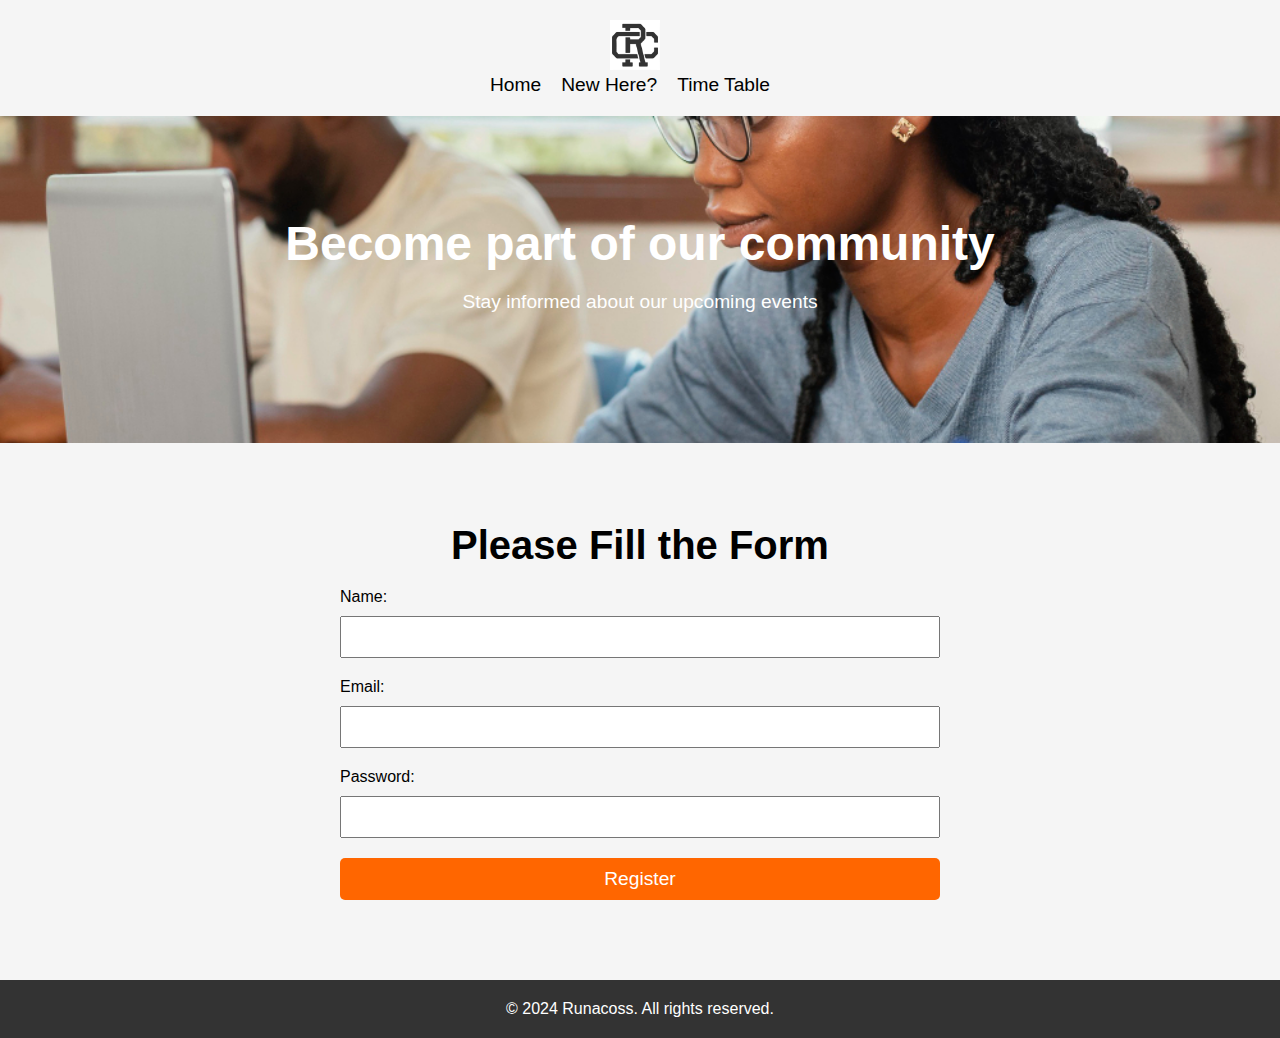
==== form.html @ da5edaef "changes" ====
<!DOCTYPE html>
<html lang="en">
<head>
    <meta charset="UTF-8">
    <meta name="viewport" content="width=device-width, initial-scale=1.0">
    <title>Registration - Redeemer’s University Association of Computer Science Students</title>
    <link rel="stylesheet" href="css/style.css">
</head>
<body>
    <header>
        <nav class="navbar">
            <div class="container">
                <div class="logo-runacoss">
                    <img src="images/logo_runacoss.jpeg" alt="Runacoss">
                </div>
                <ul class="nav-links">
                    <li><a href="index.html">Home</a></li>
                    <li><a href="form.html">New Here?</a></li>
                    <li><a href="timetable.html">Time Table</a></li>
                </ul>
            </div>
        </nav>
    </header>
 
    <section class="cover">
        <div class="cover-text">
            <h1>Become part of our community</h1>
            <p>Stay informed about our upcoming events</p>
        </div>
    </section>
    <section class="register-form">
        <div class="container">
            <h2>Please Fill the Form</h2>
            <form action="#" method="POST">
                <label for="name">Name:</label>
                <input type="text" id="name" name="name" required>
                <label for="email">Email:</label>
                <input type="email" id="email" name="email" required>
                <label for="password">Password:</label>
                <input type="password" id="password" name="password" required>
                <button type="submit" class="btn">Register</button>
            </form>
        </div>
    </section>

    <footer>
        <div class="container">
            <p>© 2024 Runacoss. All rights reserved.</p>
        </div>
    </footer>
</body>
</html>
---- css/style.css ----
* {
    margin: 0;
    padding: 0;
    box-sizing: border-box;
}

body {
    font-family: Arial, sans-serif;
    background-color: #f5f5f5;
}

.container {
    max-width: 1200px;
    margin: 0 auto;
    padding: 0 20px;
}

header {
    background-color: whitesmoke;
    padding: 20px 0;
}

.logo-runacoss img {
    max-width: 50px;
    margin-left: 120px;
}

.navbar {
    display: flex;
    justify-content: space-between;
    align-items: center;
}

.nav-links {
    list-style: none;
    display: flex;
}

.nav-links li {
    margin-right: 20px;
}

.nav-links li a {
    text-decoration: none;
    color: black;
    font-size: 1.2rem;
}

.nav-links li a:hover {
    color: rgb(31, 31, 31);
}

.cover {
    background-image: url('/images/2148913245.jpg');
    background-size: cover;
    background-position: center;
    color: #fff;
    text-align: center;
    padding: 100px 0;
}

.cover-text h1 {
    font-size: 3rem;
    margin-bottom: 20px;
}

.cover-text p {
    font-size: 1.2rem;
    margin-bottom: 30px;
}

.btn {
    display: inline-block;
    background-color: black;
    color: white;
    text-decoration: none;
    padding: 10px 20px;
    border-radius: 5px;
    font-size: 1.2rem;
    transition: background-color 0.3s ease;
}

.btn:hover {
    background-color: whitesmoke;
    color: black;
}

.about-us {
    padding: 80px 0;
    text-align: center;
    background-color: black;
}

.about-us h2 {
    font-size: 2.5rem;
    margin-bottom: 20px;
    color: white;
}

.about-us p {
    font-size: 1.1rem;
    color: #7e7e7e;
    line-height: 1.6;
}

.register-form {
    padding: 80px 0;
}

.register-form h2 {
    font-size: 2.5rem;
    margin-bottom: 20px;
    text-align: center;
}

.register-form form {
    max-width: 600px;
    margin: 0 auto;
}

.register-form label {
    display: block;
    margin-bottom: 10px;
}

.register-form input {
    width: 100%;
    padding: 10px;
    margin-bottom: 20px;
    font-size: 1rem;
}

.register-form button {
    display: block;
    width: 100%;
    padding: 10px;
    background-color: #ff6600;
    color: #fff;
    border: none;
    border-radius: 5px;
    font-size: 1.2rem;
    cursor: pointer;
    transition: background-color 0.3s ease;
}

.register-form button:hover {
    background-color: #ff8533;
}


footer {
    background-color: #333;
    color: #fff;
    padding: 20px 0;
    text-align: center;
}
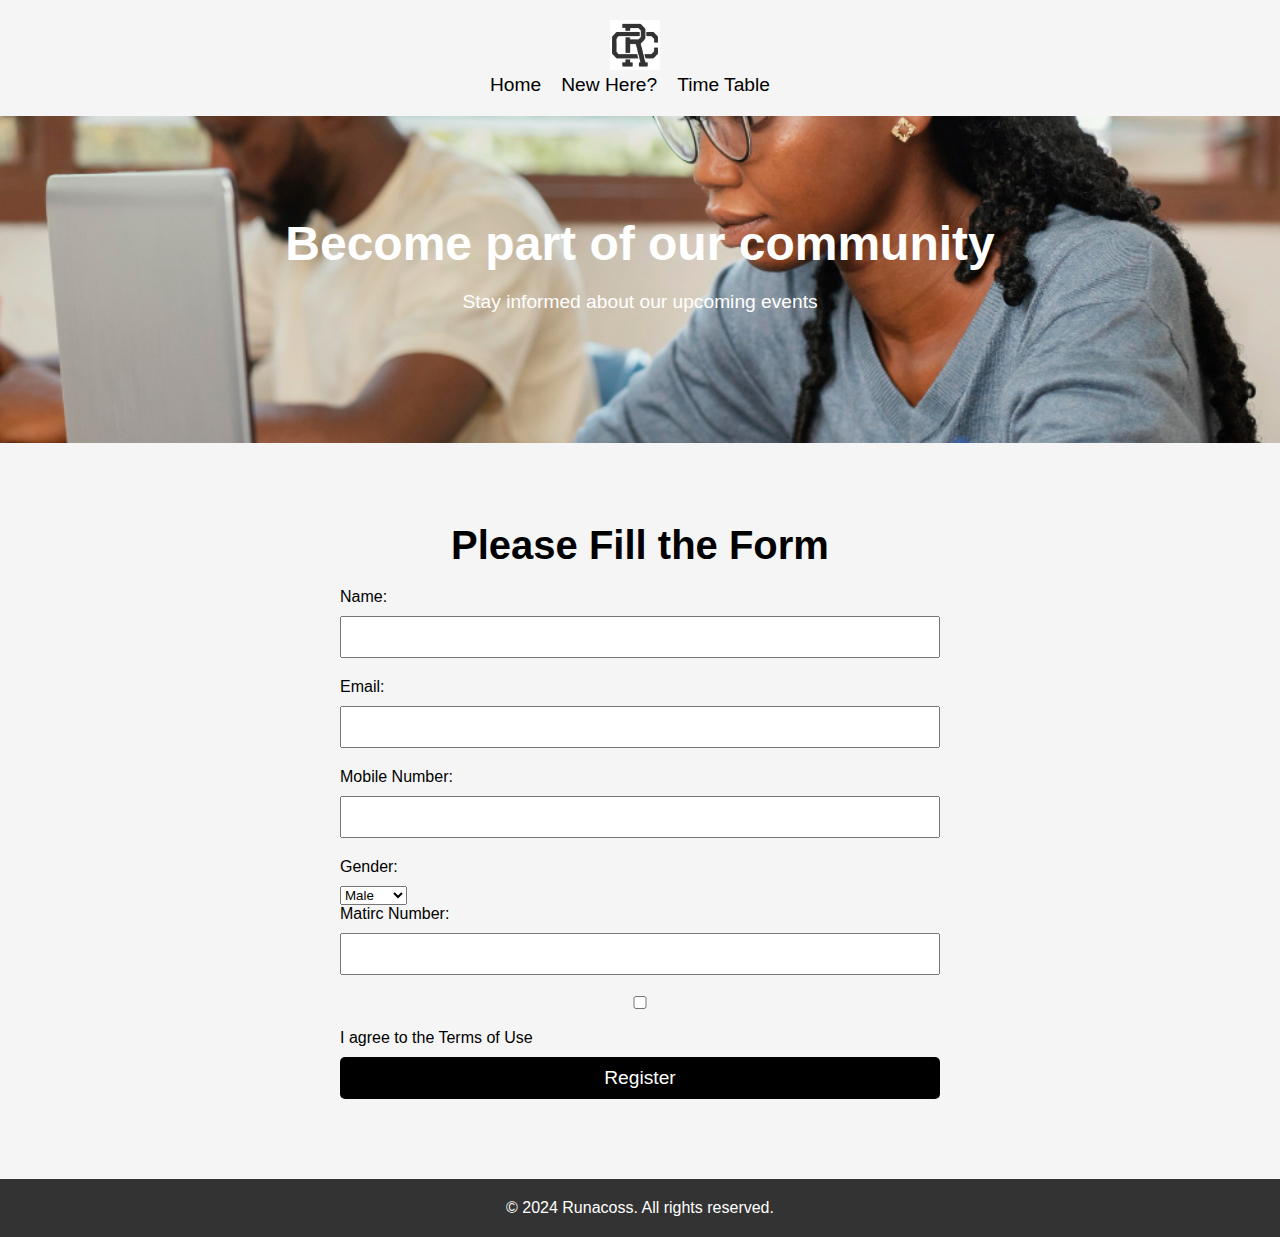
==== commit e2070acd: "changes" ====
--- a/form.html
+++ b/form.html
@@ -31,13 +31,30 @@
     <section class="register-form">
         <div class="container">
             <h2>Please Fill the Form</h2>
-            <form action="#" method="POST">
+            <form action="timetable.html" method="POST">
                 <label for="name">Name:</label>
                 <input type="text" id="name" name="name" required>
+
                 <label for="email">Email:</label>
                 <input type="email" id="email" name="email" required>
-                <label for="password">Password:</label>
-                <input type="password" id="password" name="password" required>
+
+                <label for="name">Mobile Number:</label>
+                <input type="number" id="phoneno" name="phone number" required>
+
+                <label for="gender">Gender:</label>
+                <select id="gender" name="gender">
+                    <option value="male">Male</option>
+                    <option value="female">Female</option>
+                </select>
+
+                <label for="name">Matirc Number:</label>
+                <input type="text" id="matricno" name="matricno" required>
+                
+                <label>
+                    <input type="checkbox" id="terms-checkbox" name="terms-checkbox">
+                    I agree to the Terms of Use
+                </label>
+
                 <button type="submit" class="btn">Register</button>
             </form>
         </div>
--- a/css/style.css
+++ b/css/style.css
@@ -55,7 +55,7 @@
     background-image: url('/images/2148913245.jpg');
     background-size: cover;
     background-position: center;
-    color: #fff;
+    color: white;
     text-align: center;
     padding: 100px 0;
 }
@@ -89,13 +89,13 @@
 .about-us {
     padding: 80px 0;
     text-align: center;
-    background-color: black;
+    background-color: whitesmoke;
 }
 
 .about-us h2 {
     font-size: 2.5rem;
     margin-bottom: 20px;
-    color: white;
+    color: black;
 }
 
 .about-us p {
@@ -106,6 +106,7 @@
 
 .register-form {
     padding: 80px 0;
+    background-color: whitesmoke;
 }
 
 .register-form h2 {
@@ -135,8 +136,8 @@
     display: block;
     width: 100%;
     padding: 10px;
-    background-color: #ff6600;
-    color: #fff;
+    background-color: black;
+    color: white;
     border: none;
     border-radius: 5px;
     font-size: 1.2rem;
@@ -145,13 +146,14 @@
 }
 
 .register-form button:hover {
-    background-color: #ff8533;
+    background-color: white;
+    color: black;
 }
 
 
 footer {
     background-color: #333;
-    color: #fff;
+    color: white;
     padding: 20px 0;
     text-align: center;
 }